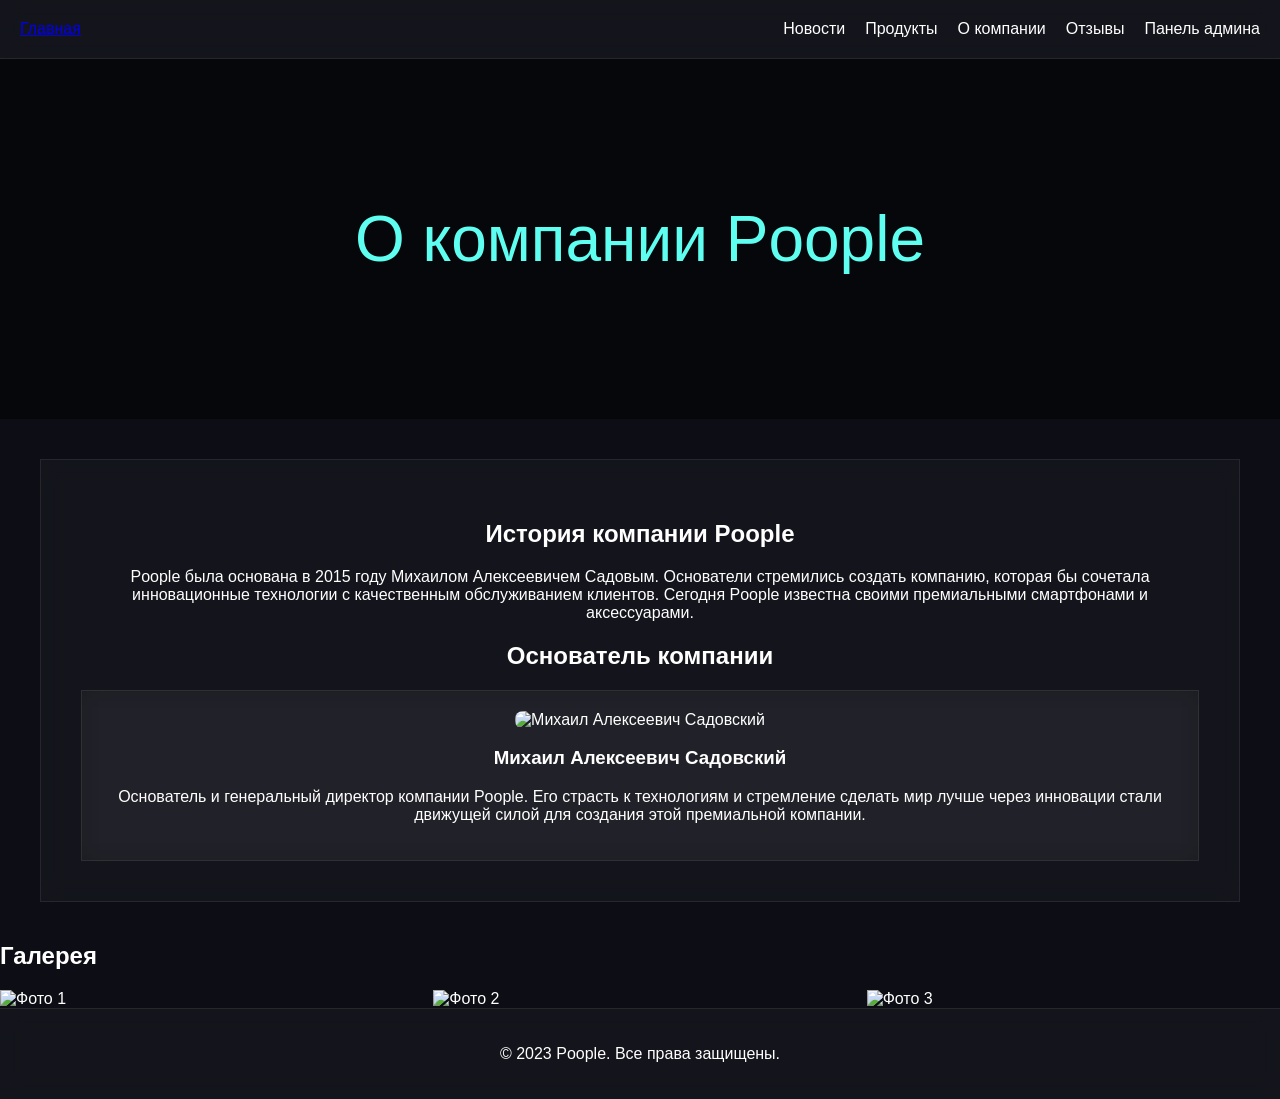
==== pages/about.html @ aa46ce81 "Add files via upload" ====
<!DOCTYPE html>
<html lang="ru">
<head>
    <meta charset="UTF-8">
    <meta name="viewport" content="width=device-width, initial-scale=1.0">
    <title>О компании Poople</title>
    <link rel="stylesheet" href="../styles.css">
</head>
<body>
    <nav>
        <div><a href="../index.html">Главная</a></div>
        <ul>
            <li><a href="#">Новости</a></li>
            <li><a href="#">Продукты</a></li>
            <li><a href="about.html">О компании</a></li>
            <li><a href="../pages/reviews.html">Отзывы</a></li>
            <li><a href="#">Панель админа</a></li>
        </ul>
    </nav>

    <section class="hero-section">
        <div class="hero-title">О компании Poople</div>
    </section>

    <section class="about-section">
        <h2>История компании Poople</h2>
        <p>Poople была основана в 2015 году Михаилом Алексеевичем Садовым. Основатели стремились создать компанию, которая бы сочетала инновационные технологии с качественным обслуживанием клиентов. Сегодня Poople известна своими премиальными смартфонами и аксессуарами.</p>
        <h2>Основатель компании</h2>
        <div class="card">
            <img src="https://via.placeholder.com/300" alt="Михаил Алексеевич Садовский">
            <h3>Михаил Алексеевич Садовский</h3>
            <p>Основатель и генеральный директор компании Poople. Его страсть к технологиям и стремление сделать мир лучше через инновации стали движущей силой для создания этой премиальной компании.</p>
        </div>
    </section>

    <section class="gallery-section">
        <h2>Галерея</h2>
        <div class="gallery-grid">
            <img src="https://via.placeholder.com/300" alt="Фото 1">
            <img src="https://via.placeholder.com/300" alt="Фото 2">
            <img src="https://via.placeholder.com/300" alt="Фото 3">
        </div>
    </section>

    <footer>
        <p>&copy; 2023 Poople. Все права защищены.</p>
    </footer>
</body>
</html>
---- styles.css ----
body {
    margin: 0;
    font-family: Arial, sans-serif;
    background-color: #0d0e15;
    color: white;
}

nav {
    display: flex;
    justify-content: space-between;
    align-items: center;
    padding: 20px;
    background: rgba(255, 255, 255, 0.03);
    backdrop-filter: blur(12px);
    border-bottom: 1px solid rgba(255, 255, 255, 0.08);
}

nav ul {
    list-style-type: none;
    display: flex;
    gap: 20px;
    margin: 0;
    padding: 0;
}

nav ul li a {
    text-decoration: none;
    color: white;
    transition: all 0.3s ease;
}

nav ul li a:hover {
    color: #5efff1;
}

.hero-section {
    display: flex;
    justify-content: center;
    align-items: center;
    height: 40vh;
    background: url('https://via.placeholder.com/1920x800') no-repeat center center/cover;
    position: relative;
}

.hero-section::before {
    content: '';
    position: absolute;
    top: 0;
    left: 0;
    width: 100%;
    height: 100%;
    background-color: rgba(0, 0, 0, 0.5);
}

.hero-title {
    font-size: 4rem;
    color: #5efff1;
    text-align: center;
    position: relative;
    z-index: 1;
}

.about-section {
    padding: 40px;
    background: rgba(255, 255, 255, 0.03);
    backdrop-filter: blur(12px);
    border: 1px solid rgba(255, 255, 255, 0.08);
    margin: 40px;
    text-align: center;
}

.products-section, .news-section, .reviews-section, .awards-section, .admin-section {
    display: grid;
    grid-template-columns: repeat(auto-fit, minmax(300px, 1fr));
    gap: 20px;
    padding: 40px;
}

.card {
    background: rgba(255, 255, 255, 0.03);
    backdrop-filter: blur(12px);
    border: 1px solid rgba(255, 255, 255, 0.08);
    padding: 20px;
    transition: all 0.3s ease;
}

.card:hover {
    transform: translateY(-10px);
}

.card img {
    width: 100%;
    height: auto;
    border-radius: 8px;
}

.button {
    background-color: #5efff1;
    color: black;
    padding: 10px 20px;
    border: none;
    border-radius: 8px;
    cursor: pointer;
    transition: all 0.3s ease;
    box-shadow: 0 0 10px rgba(94, 255, 241, 0.7);
}

.button:hover {
    background-color: #4dd6d2;
    box-shadow: 0 0 20px rgba(94, 255, 241, 1);
}

.gallery-grid {
    display: grid;
    grid-template-columns: repeat(auto-fit, minmax(300px, 1fr));
    gap: 20px;
}

.rating {
    color: #5efff1;
    font-size: 1.2rem;
}

footer {
    text-align: center;
    padding: 20px;
    background: rgba(255, 255, 255, 0.03);
    backdrop-filter: blur(12px);
    border-top: 1px solid rgba(255, 255, 255, 0.08);
}

.admin-section form {
    background: rgba(255, 255, 255, 0.03);
    backdrop-filter: blur(12px);
    border: 1px solid rgba(255, 255, 255, 0.08);
    padding: 20px;
    margin-bottom: 40px;
}

.admin-section input[type="text"],
.admin-section textarea,
.admin-section input[type="number"],
.admin-section input[type="url"],
.admin-section input[type="date"],
.admin-section select {
    width: calc(100% - 22px);
    padding: 10px;
    margin-bottom: 10px;
    border: 1px solid rgba(255, 255, 255, 0.08);
    background-color: transparent;
    color: white;
}

.admin-section input[type="text"]:focus,
.admin-section textarea:focus,
.admin-section input[type="number"]:focus,
.admin-section input[type="url"]:focus,
.admin-section input[type="date"]:focus,
.admin-section select:focus {
    outline: none;
    border-color: #5efff1;
}
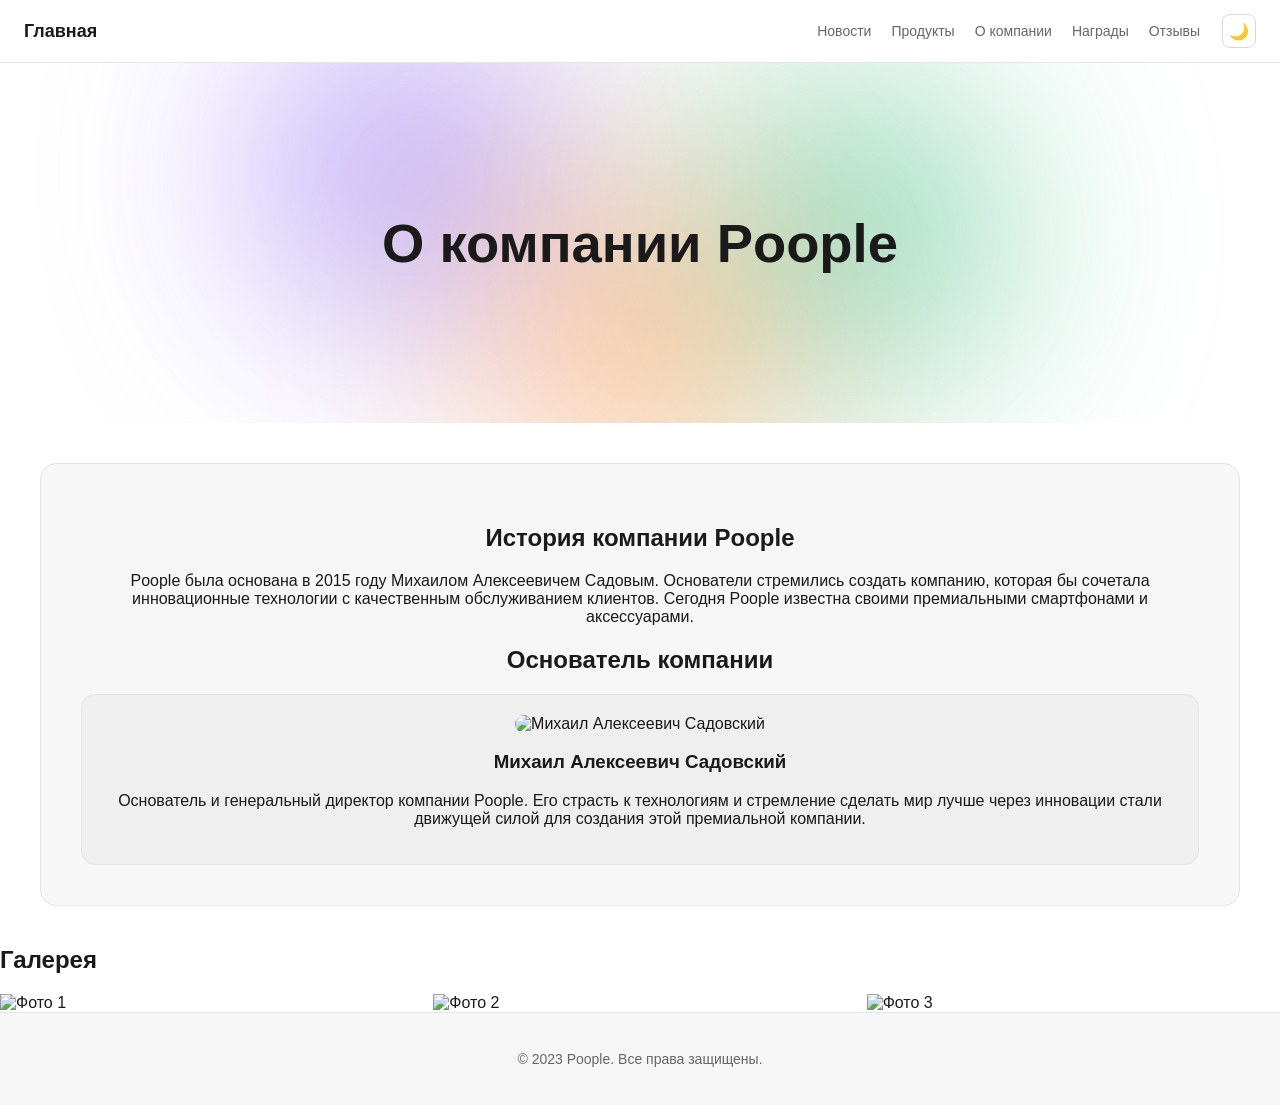
==== commit 49929965: "Add files via upload" ====
--- a/pages/about.html
+++ b/pages/about.html
@@ -1,49 +1,63 @@
-<!DOCTYPE html>
-<html lang="ru">
-<head>
-    <meta charset="UTF-8">
-    <meta name="viewport" content="width=device-width, initial-scale=1.0">
-    <title>О компании Poople</title>
-    <link rel="stylesheet" href="../styles.css">
-</head>
-<body>
-    <nav>
-        <div><a href="../index.html">Главная</a></div>
-        <ul>
-            <li><a href="#">Новости</a></li>
-            <li><a href="#">Продукты</a></li>
-            <li><a href="about.html">О компании</a></li>
-            <li><a href="../pages/reviews.html">Отзывы</a></li>
-            <li><a href="#">Панель админа</a></li>
-        </ul>
-    </nav>
-
-    <section class="hero-section">
-        <div class="hero-title">О компании Poople</div>
-    </section>
-
-    <section class="about-section">
-        <h2>История компании Poople</h2>
-        <p>Poople была основана в 2015 году Михаилом Алексеевичем Садовым. Основатели стремились создать компанию, которая бы сочетала инновационные технологии с качественным обслуживанием клиентов. Сегодня Poople известна своими премиальными смартфонами и аксессуарами.</p>
-        <h2>Основатель компании</h2>
-        <div class="card">
-            <img src="https://via.placeholder.com/300" alt="Михаил Алексеевич Садовский">
-            <h3>Михаил Алексеевич Садовский</h3>
-            <p>Основатель и генеральный директор компании Poople. Его страсть к технологиям и стремление сделать мир лучше через инновации стали движущей силой для создания этой премиальной компании.</p>
-        </div>
-    </section>
-
-    <section class="gallery-section">
-        <h2>Галерея</h2>
-        <div class="gallery-grid">
-            <img src="https://via.placeholder.com/300" alt="Фото 1">
-            <img src="https://via.placeholder.com/300" alt="Фото 2">
-            <img src="https://via.placeholder.com/300" alt="Фото 3">
-        </div>
-    </section>
-
-    <footer>
-        <p>&copy; 2023 Poople. Все права защищены.</p>
-    </footer>
-</body>
-</html>
+<!DOCTYPE html>
+<html lang="ru">
+<head>
+    <meta charset="UTF-8">
+    <meta name="viewport" content="width=device-width, initial-scale=1.0">
+    <title>О компании Poople</title>
+    <link rel="stylesheet" href="../styles.css">
+    <script>
+        (function(){
+            var t = localStorage.getItem('poople_theme');
+            if (t) { document.documentElement.setAttribute('data-theme', t); }
+        })();
+    </script>
+</head>
+<body>
+    <nav>
+        <div><a href="../index.html">Главная</a></div>
+        <div class="nav-right">
+            <ul>
+            <li><a href="blog.html">Новости</a></li>
+            <li><a href="products.html">Продукты</a></li>
+            <li><a href="about.html">О компании</a></li>
+            <li><a href="awards.html">Награды</a></li>
+            <li><a href="reviews.html">Отзывы</a></li>
+        </ul>
+            <button id="theme-toggle" class="theme-toggle-btn" type="button" aria-label="Переключить тему">🌙</button>
+        </div>
+    </nav>
+
+    <section class="hero-section">
+        <div class="glow-circles">
+            <span class="circle circle-1"></span>
+            <span class="circle circle-2"></span>
+            <span class="circle circle-3"></span>
+        </div>
+        <div class="hero-title">О компании Poople</div>
+    </section>
+
+    <section class="about-section">
+        <h2>История компании Poople</h2>
+        <p>Poople была основана в 2015 году Михаилом Алексеевичем Садовым. Основатели стремились создать компанию, которая бы сочетала инновационные технологии с качественным обслуживанием клиентов. Сегодня Poople известна своими премиальными смартфонами и аксессуарами.</p>
+        <h2>Основатель компании</h2>
+        <div class="card">
+            <img src="https://via.placeholder.com/300" alt="Михаил Алексеевич Садовский">
+            <h3>Михаил Алексеевич Садовский</h3>
+            <p>Основатель и генеральный директор компании Poople. Его страсть к технологиям и стремление сделать мир лучше через инновации стали движущей силой для создания этой премиальной компании.</p>
+        </div>
+    </section>
+
+    <section class="gallery-section">
+        <h2>Галерея</h2>
+        <div class="gallery-grid">
+            <img src="https://via.placeholder.com/300" alt="Фото 1">
+            <img src="https://via.placeholder.com/300" alt="Фото 2">
+            <img src="https://via.placeholder.com/300" alt="Фото 3">
+        </div>
+    </section>
+
+    <footer>
+        <p>&copy; 2023 Poople. Все права защищены.</p>
+    </footer>
+</body>
+</html>
--- a/styles.css
+++ b/styles.css
@@ -1,162 +1,322 @@
-body {
-    margin: 0;
-    font-family: Arial, sans-serif;
-    background-color: #0d0e15;
-    color: white;
-}
-
-nav {
-    display: flex;
-    justify-content: space-between;
-    align-items: center;
-    padding: 20px;
-    background: rgba(255, 255, 255, 0.03);
-    backdrop-filter: blur(12px);
-    border-bottom: 1px solid rgba(255, 255, 255, 0.08);
-}
-
-nav ul {
-    list-style-type: none;
-    display: flex;
-    gap: 20px;
-    margin: 0;
-    padding: 0;
-}
-
-nav ul li a {
-    text-decoration: none;
-    color: white;
-    transition: all 0.3s ease;
-}
-
-nav ul li a:hover {
-    color: #5efff1;
-}
-
-.hero-section {
-    display: flex;
-    justify-content: center;
-    align-items: center;
-    height: 40vh;
-    background: url('https://via.placeholder.com/1920x800') no-repeat center center/cover;
-    position: relative;
-}
-
-.hero-section::before {
-    content: '';
-    position: absolute;
-    top: 0;
-    left: 0;
-    width: 100%;
-    height: 100%;
-    background-color: rgba(0, 0, 0, 0.5);
-}
-
-.hero-title {
-    font-size: 4rem;
-    color: #5efff1;
-    text-align: center;
-    position: relative;
-    z-index: 1;
-}
-
-.about-section {
-    padding: 40px;
-    background: rgba(255, 255, 255, 0.03);
-    backdrop-filter: blur(12px);
-    border: 1px solid rgba(255, 255, 255, 0.08);
-    margin: 40px;
-    text-align: center;
-}
-
-.products-section, .news-section, .reviews-section, .awards-section, .admin-section {
-    display: grid;
-    grid-template-columns: repeat(auto-fit, minmax(300px, 1fr));
-    gap: 20px;
-    padding: 40px;
-}
-
-.card {
-    background: rgba(255, 255, 255, 0.03);
-    backdrop-filter: blur(12px);
-    border: 1px solid rgba(255, 255, 255, 0.08);
-    padding: 20px;
-    transition: all 0.3s ease;
-}
-
-.card:hover {
-    transform: translateY(-10px);
-}
-
-.card img {
-    width: 100%;
-    height: auto;
-    border-radius: 8px;
-}
-
-.button {
-    background-color: #5efff1;
-    color: black;
-    padding: 10px 20px;
-    border: none;
-    border-radius: 8px;
-    cursor: pointer;
-    transition: all 0.3s ease;
-    box-shadow: 0 0 10px rgba(94, 255, 241, 0.7);
-}
-
-.button:hover {
-    background-color: #4dd6d2;
-    box-shadow: 0 0 20px rgba(94, 255, 241, 1);
-}
-
-.gallery-grid {
-    display: grid;
-    grid-template-columns: repeat(auto-fit, minmax(300px, 1fr));
-    gap: 20px;
-}
-
-.rating {
-    color: #5efff1;
-    font-size: 1.2rem;
-}
-
-footer {
-    text-align: center;
-    padding: 20px;
-    background: rgba(255, 255, 255, 0.03);
-    backdrop-filter: blur(12px);
-    border-top: 1px solid rgba(255, 255, 255, 0.08);
-}
-
-.admin-section form {
-    background: rgba(255, 255, 255, 0.03);
-    backdrop-filter: blur(12px);
-    border: 1px solid rgba(255, 255, 255, 0.08);
-    padding: 20px;
-    margin-bottom: 40px;
-}
-
-.admin-section input[type="text"],
-.admin-section textarea,
-.admin-section input[type="number"],
-.admin-section input[type="url"],
-.admin-section input[type="date"],
-.admin-section select {
-    width: calc(100% - 22px);
-    padding: 10px;
-    margin-bottom: 10px;
-    border: 1px solid rgba(255, 255, 255, 0.08);
-    background-color: transparent;
-    color: white;
-}
-
-.admin-section input[type="text"]:focus,
-.admin-section textarea:focus,
-.admin-section input[type="number"]:focus,
-.admin-section input[type="url"]:focus,
-.admin-section input[type="date"]:focus,
-.admin-section select:focus {
-    outline: none;
-    border-color: #5efff1;
-}
+:root{
+  --bg:#fff;
+  --text:#1a1a1a;
+  --secondary-text:#666;
+  --card-bg:rgba(0,0,0,.03);
+  --input-bg:rgba(255,255,255,.75);
+  --input-border:#d9d9d9;
+  --border:#e5e5e5;
+  --button-bg:#1a1a1a;
+  --button-text:#fff;
+  --header-bg:rgba(255,255,255,.75);
+  --hover-bg:#f5f5f5;
+  --accent:#5efff1;
+  --link-color:#2563eb;
+  --scrollbar-thumb:#b5b5b5;
+}
+
+html[data-theme="dark"]{
+  --bg:#111;
+  --text:#eee;
+  --secondary-text:#999;
+  --card-bg:rgba(255,255,255,.04);
+  --input-bg:rgba(27,27,27,.85);
+  --input-border:#3a3a3a;
+  --border:#333;
+  --button-bg:#eee;
+  --button-text:#111;
+  --header-bg:rgba(17,17,17,.75);
+  --hover-bg:#252525;
+  --accent:#5efff1;
+  --link-color:#8ab4ff;
+  --scrollbar-thumb:#555;
+}
+
+@media (prefers-color-scheme: dark) {
+  html:not([data-theme="light"]):not([data-theme="dark"]){
+    --bg:#111;
+    --text:#eee;
+    --secondary-text:#999;
+    --card-bg:rgba(255,255,255,.04);
+    --input-bg:rgba(27,27,27,.85);
+    --input-border:#3a3a3a;
+    --border:#333;
+    --button-bg:#eee;
+    --button-text:#111;
+    --header-bg:rgba(17,17,17,.75);
+    --hover-bg:#252525;
+    --accent:#5efff1;
+    --link-color:#8ab4ff;
+    --scrollbar-thumb:#555;
+  }
+}
+
+*{box-sizing:border-box}
+
+body{
+    margin:0;
+    font-family:-apple-system,BlinkMacSystemFont,'Segoe UI',Arial,sans-serif;
+    background:var(--bg);
+    color:var(--text);
+    transition:background-color .3s ease,color .3s ease;
+}
+
+a{color:var(--link-color)}
+
+nav{
+    position:sticky;
+    top:0;
+    display:flex;
+    justify-content:space-between;
+    align-items:center;
+    padding:14px 24px;
+    background:var(--header-bg);
+    backdrop-filter:blur(12px);
+    -webkit-backdrop-filter:blur(12px);
+    border-bottom:1px solid var(--border);
+    z-index:20;
+}
+
+nav > div a{
+    font-weight:600;
+    font-size:18px;
+    text-decoration:none;
+    color:var(--text);
+}
+
+.nav-right{
+    display:flex;
+    align-items:center;
+    gap:22px;
+}
+
+nav ul{
+    list-style-type:none;
+    display:flex;
+    gap:20px;
+    margin:0;
+    padding:0;
+}
+
+nav ul li a{
+    text-decoration:none;
+    color:var(--secondary-text);
+    font-size:14px;
+    font-weight:500;
+    transition:color .2s ease;
+}
+
+nav ul li a:hover{color:var(--text)}
+
+.theme-toggle-btn{
+    width:34px;
+    height:34px;
+    display:inline-flex;
+    align-items:center;
+    justify-content:center;
+    border:1px solid var(--input-border);
+    border-radius:8px;
+    background:var(--input-bg);
+    color:var(--text);
+    font-size:16px;
+    cursor:pointer;
+    transition:background .15s ease,transform .15s ease;
+}
+
+.theme-toggle-btn:hover{
+    background:var(--hover-bg);
+    transform:rotate(12deg);
+}
+
+.hero-section{
+    position:relative;
+    display:flex;
+    justify-content:center;
+    align-items:center;
+    height:40vh;
+    overflow:hidden;
+    background:var(--bg);
+}
+
+.glow-circles{
+    position:absolute;
+    inset:0;
+    pointer-events:none;
+}
+
+.glow-circles .circle{
+    position:absolute;
+    width:300px;
+    height:300px;
+    border-radius:50%;
+    filter:blur(110px);
+    opacity:.55;
+}
+
+.glow-circles .circle-1{background:#7f5af0; top:-40px; left:20%; animation:move1 7s ease-in-out infinite;}
+.glow-circles .circle-2{background:#2cb67d; top:20px; left:55%; animation:move2 8s ease-in-out infinite;}
+.glow-circles .circle-3{background:#ff9340; top:120px; left:38%; animation:move3 9s ease-in-out infinite;}
+
+@keyframes move1{0%,100%{transform:translate(0,0)} 50%{transform:translate(50px,-20px)}}
+@keyframes move2{0%,100%{transform:translate(0,0)} 50%{transform:translate(-50px,40px)}}
+@keyframes move3{0%,100%{transform:translate(0,0)} 50%{transform:translate(-15px,40px)}}
+
+.hero-title{
+    font-size:3.4rem;
+    font-weight:600;
+    color:var(--text);
+    text-align:center;
+    position:relative;
+    z-index:1;
+}
+
+.about-section{
+    padding:40px;
+    background:var(--card-bg);
+    border:1px solid var(--border);
+    border-radius:16px;
+    margin:40px;
+    text-align:center;
+}
+
+.section-heading{
+    text-align:center;
+    color:var(--text);
+    margin-top:40px;
+    font-size:1.6rem;
+    font-weight:600;
+}
+
+.products-section, .news-section, .reviews-section, .awards-section, .admin-section{
+    display:grid;
+    grid-template-columns:repeat(auto-fit, minmax(300px, 1fr));
+    gap:20px;
+    padding:40px;
+}
+
+.card{
+    background:var(--card-bg);
+    border:1px solid var(--border);
+    border-radius:14px;
+    padding:20px;
+    transition:transform .2s ease,box-shadow .2s ease;
+}
+
+.card:hover{
+    transform:translateY(-6px);
+    box-shadow:0 12px 30px rgba(0,0,0,.12);
+}
+
+.card img{
+    width:100%;
+    height:auto;
+    border-radius:10px;
+}
+
+.button{
+    background-color:var(--button-bg);
+    color:var(--button-text);
+    padding:10px 20px;
+    border:none;
+    border-radius:25px;
+    font-weight:600;
+    cursor:pointer;
+    transition:opacity .2s ease;
+}
+
+.button:hover{opacity:.82}
+
+.gallery-grid{
+    display:grid;
+    grid-template-columns:repeat(auto-fit, minmax(300px, 1fr));
+    gap:20px;
+}
+
+.rating{
+    color:var(--accent);
+    font-size:1.2rem;
+}
+
+footer{
+    text-align:center;
+    padding:24px;
+    background:var(--card-bg);
+    border-top:1px solid var(--border);
+    color:var(--secondary-text);
+    font-size:14px;
+}
+
+.admin-section form{
+    background:var(--card-bg);
+    border:1px solid var(--border);
+    border-radius:14px;
+    padding:20px;
+    display:flex;
+    flex-direction:column;
+    gap:10px;
+}
+
+.admin-section input[type="text"],
+.admin-section textarea,
+.admin-section input[type="number"],
+.admin-section input[type="url"],
+.admin-section input[type="date"],
+.admin-section input[type="password"],
+.admin-section select{
+    width:100%;
+    padding:10px 12px;
+    border-radius:8px;
+    border:1px solid var(--input-border);
+    background:var(--input-bg);
+    color:var(--text);
+    font-size:14px;
+}
+
+.admin-section input:focus,
+.admin-section textarea:focus,
+.admin-section select:focus{
+    outline:none;
+    border-color:var(--accent);
+}
+
+.product-reviews{
+    margin-top:15px;
+    border-top:1px solid var(--border);
+    padding-top:10px;
+}
+
+.review-card{
+    padding:12px;
+    margin-bottom:10px;
+    border-radius:10px;
+}
+
+/* Admin login gate, styled like PooPal's auth-card */
+#auth-gate{
+    min-height:100vh;
+    display:flex;
+    align-items:center;
+    justify-content:center;
+    background:var(--bg);
+}
+
+.auth-card{
+    width:100%;
+    max-width:360px;
+    background:var(--card-bg);
+    border:1px solid var(--border);
+    border-radius:16px;
+    padding:36px;
+    text-align:center;
+}
+
+.auth-card h2{margin-top:0}
+
+.auth-error{
+    color:#d9534f;
+    font-size:13px;
+    margin-top:8px;
+}
+
+::-webkit-scrollbar{width:8px}
+::-webkit-scrollbar-thumb{background:var(--scrollbar-thumb); border-radius:10px}
